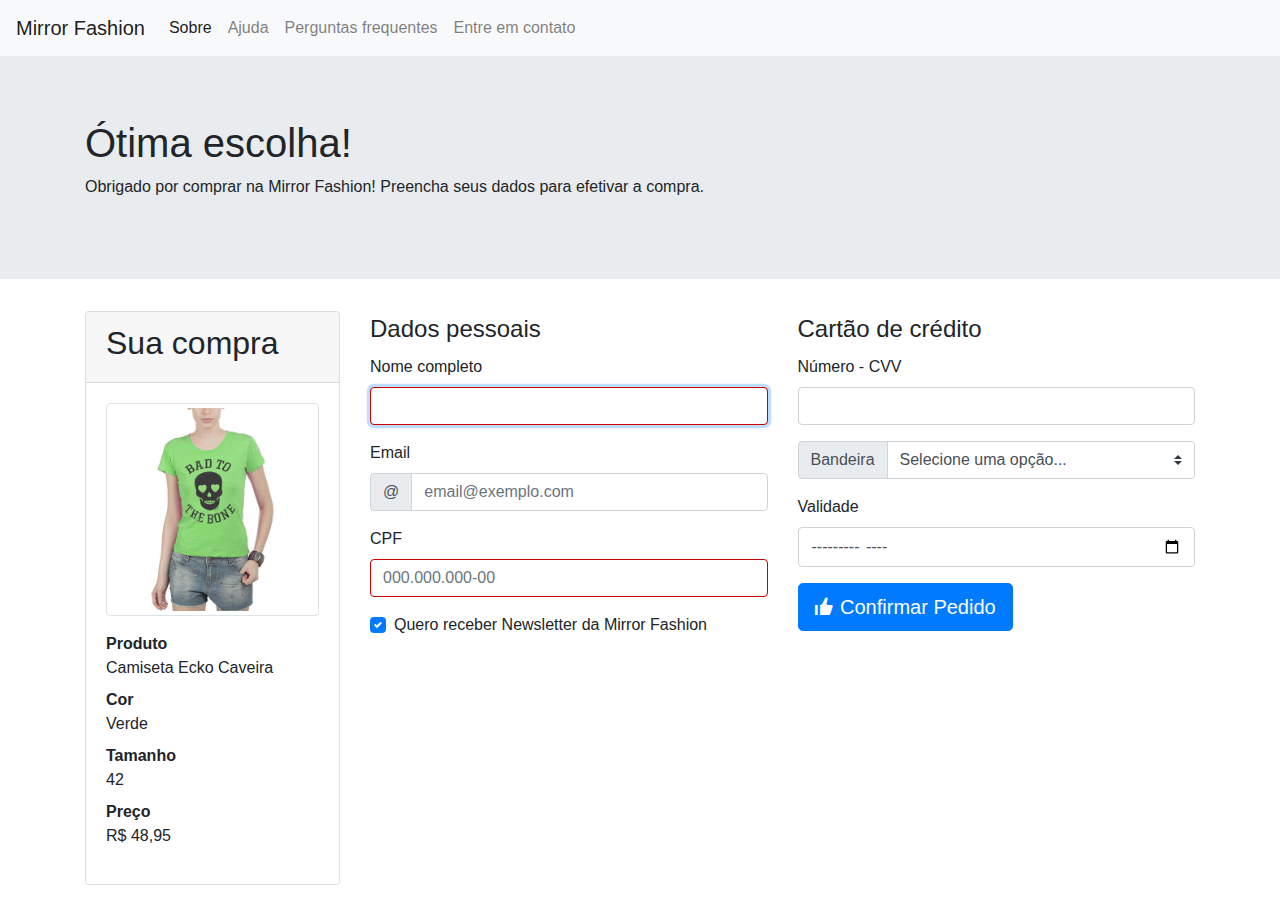
==== checkout.html @ fe35e3d0 "commit dia 07/08" ====
<!DOCTYPE html>
<html>
	<head>
		<meta charset="UTF-8">
		<meta name="viewport" content="width=device-width">
		<link rel="stylesheet" href="css/bootstrap.css">
		<link rel="stylesheet" href="css/open-iconic-bootstrap.css">
		<link rel="stylesheet" href="css/checkout.css">
		<title>Checkout Mirror Fashion</title>
	</head>
	<body>
	
		<nav class="navbar navbar-expand-lg navbar-light bg-light fixed-top">
		
			<button class="navbar-toggler" type="button" data-toggle="collapse"
					data-target="#navbarToggleExternalContent">
					
				<span class="navbar-toggler-icon"></span>
			</button>
			
			<a class="navbar-brand" href="index.html">Mirror Fashion</a>
			
			<div class="collapse navbar-collapse" id="navbarToggleExternalContent">
				<ul class="navbar-nav">
					<li class="nav-item active">
						<a class="nav-link" href="sobre.html">Sobre</a>
					</li>
					<li class="nav-item">
						<a class="nav-link" href="#">Ajuda</a>
					</li>
					<li class="nav-item">
						<a class="nav-link" href="#">Perguntas frequentes</a>
					</li>
					<li class="nav-item">
						<a class="nav-link" href="#">Entre em contato</a>
					</li>
				</ul>
			</div>
		</nav>
		
		<div class="jumbotron jumbotron-fluid">
			<div class="container">			
				<h1>Ótima escolha!</h1>
				<p>Obrigado por comprar na Mirror Fashion! Preencha seus dados para efetivar a compra.</p>
			</div>
		</div>
		<div class="container">
			<div class="row">
				<div class="col-md-4 col-xl-3">
					<div class="card mb-3">
						<div class="card-header">
							<h2>Sua compra</h2>
						</div>
						<div class="card-body">
							<img src="img/produtos/foto2-verde.png" alt="Camiseta Ecko Caveira na cor verde" class="img-thumbnail mb-3">
							<dl>
								<dt>Produto</dt>
								<dd>Camiseta Ecko Caveira</dd>
								
								<dt>Cor</dt>
								<dd>Verde</dd>
								
								<dt>Tamanho</dt>
								<dd>42</dd>
								
								<dt>Preço</dt>
								<dd>R$ 48,95</dd>
							</dl>
						</div>
					</div>
				</div>
				<form class="col-md-8 col-xl-9">
					<div class="row">
						<fieldset class="col-lg-6">
							<legend>Dados pessoais</legend>
							
							<div class="form-group">
								<label for="nome">Nome completo</label>
								<input type="text" class="form-control" id="nome" name="nome" autofocus required>
							</div>
							
							<div class="form-group">
							<label for="email">Email</label>

							<div class="input-group mb-3">
								<div class="input-group-prepend">
									<span class="input-group-text">@</span>
								</div>
								<input type="email" class="form-control" id="email" name="email" placeholder="email@exemplo.com">
								</div>
							</div>
							
							<div class="form-group">
								<label for="cpf">CPF</label>
								<input type="text" class="form-control" id="cpf" name="cpf" placeholder="000.000.000-00" required>
							</div>
							
							<div class="form-group custom-control custom-checkbox">
								<input type="checkbox" class="custom-control-input" id="newsletter" value="sim" checked>
								<label class="custom-control-label" for="newsletter">
									Quero receber Newsletter da Mirror Fashion
								</label>
							</div>
						</fieldset>
						<div class="col-lg-6">
							<fieldset>
								<legend>Cartão de crédito</legend>
								
								<div class="form-group">
									<label for="numero-cartao">Número - CVV</label>
									<input type="text" class="form-control" id="numero-cartao" name="numero-cartao">
								</div>
								
								<div class="form-group">
									<div class="input-group mb-3">
										<div class="input-group-prepend">
											<label class="input-group-text" for="bandeira-cartao">Bandeira</label>
										</div>
										<select class="custom-select" id="bandeira-cartao">
											<option disabled selected>Selecione uma opção...</option>
											<option value="master">MasterCard</option>
											<option value="visa">VISA</option>
											<option value="amex">American Express</option>
										</select>
									</div>
								</div>
								
								<div class="form-group">
									<label for="validade-cartao">Validade</label>
									<input type="month" class="form-control" id="validade-cartao" name="validade-cartao">
								</div>
							</fieldset>
							<button type="submit" class="btn btn-lg btn-primary mb-3">
								<span class="oi oi-thumb-up"></span>
								Confirmar Pedido
							</button>
						</div>
					</div>
				</form>
							
							
							
							
							
							
							
							
							
							
							
							
							
							
							
							
							
			</div>				
		</div>
	<script type="text/javascript" src="js/jquery.js"></script>
	<script type="text/javascript" src="js/bootstrap.js"></script>
	</body>
</html>
---- css/checkout.css ----
.form-control:invalid {
	border: 1px solid #cc0000;
}

body {
	padding-top: 55px;
}
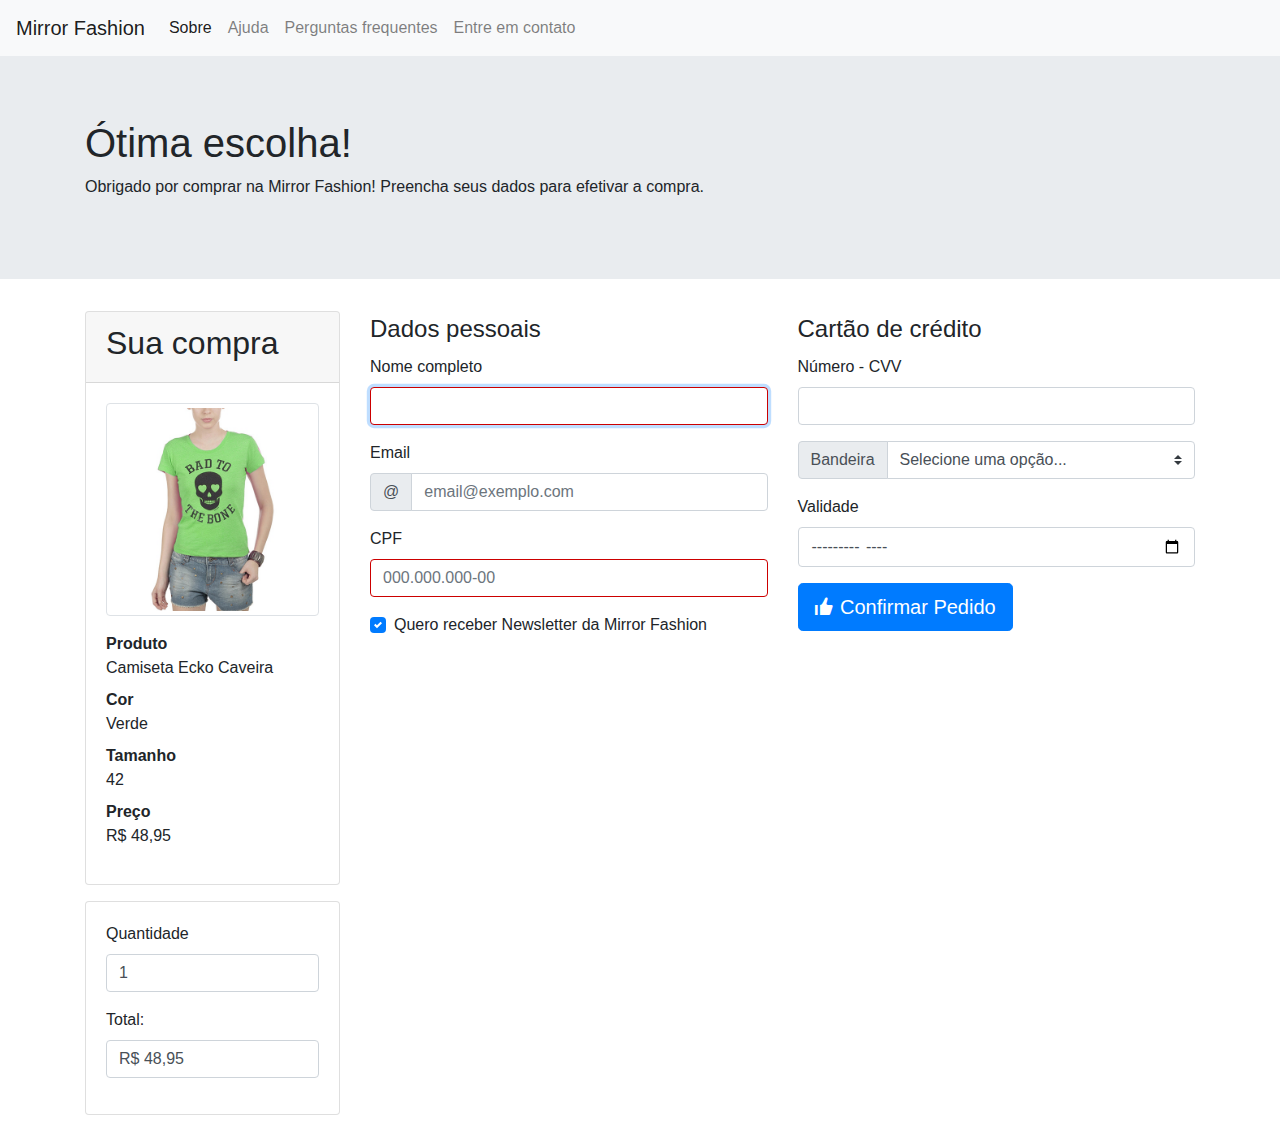
==== commit 69fa44ac: "teste" ====
--- a/checkout.html
+++ b/checkout.html
@@ -64,8 +64,23 @@
 								<dd>42</dd>
 								
 								<dt>Preço</dt>
-								<dd>R$ 48,95</dd>
+								<dd id="preco">R$ 48,95</dd>
 							</dl>
+						</div>
+					</div>
+					<div class="card mb-3">
+						<div class="card-body">
+						
+							<div class="form-group">
+								<label for="qtd">Quantidade</label>
+								<input type="number" id="qtd" min="1" max="99" value="1" class="form-control">
+							</div>
+							
+							<div class="form-group">
+								<label for="total">Total:</label>
+								<output for="qtd_preco" id="total" class="form-control">R$ 48,95</output>
+							</div>
+						
 						</div>
 					</div>
 				</div>
@@ -156,6 +171,7 @@
 							
 			</div>				
 		</div>
+	<script type="text/javascript" src="js/total.js"></script>
 	<script type="text/javascript" src="js/jquery.js"></script>
 	<script type="text/javascript" src="js/bootstrap.js"></script>
 	</body>
